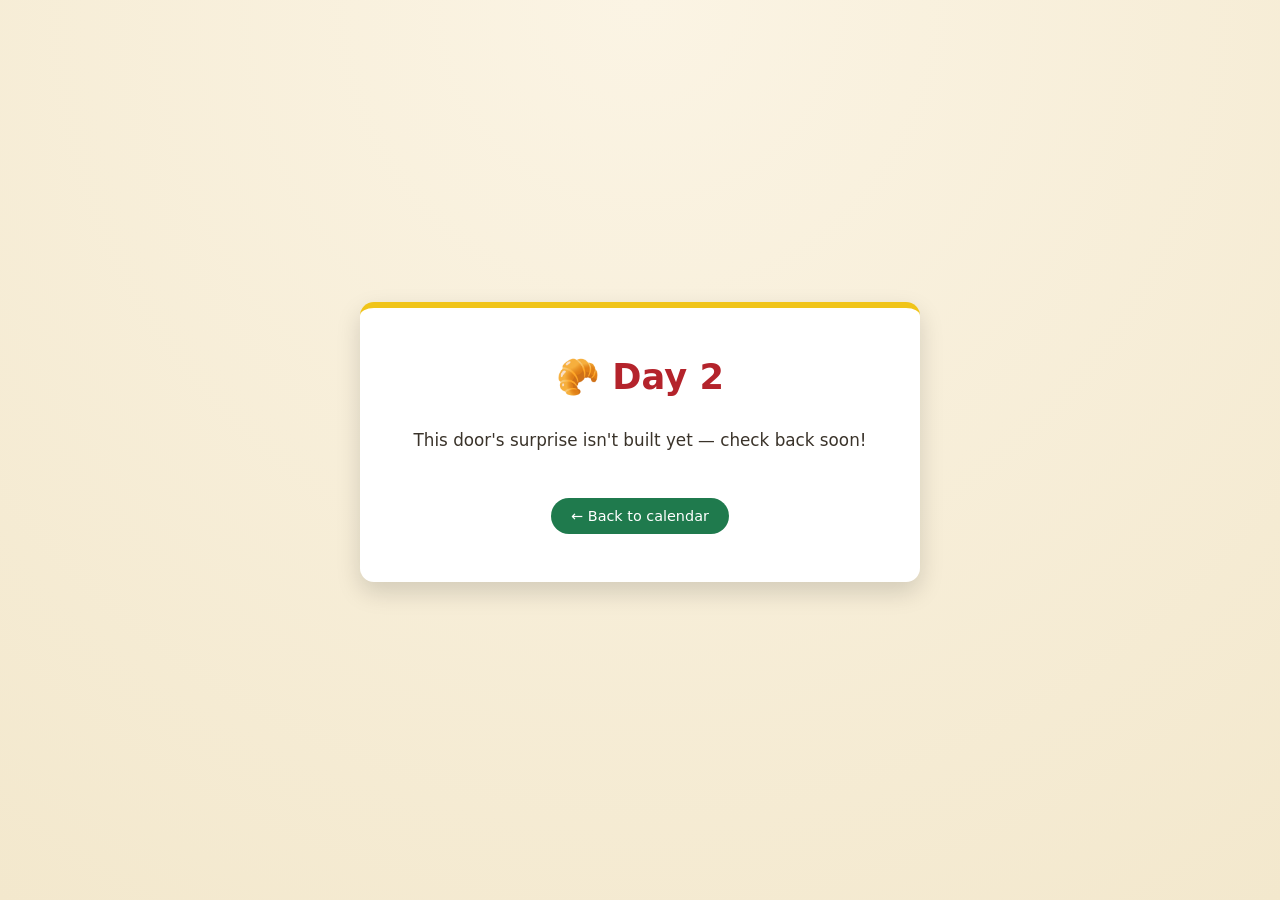
==== 2nd/index.html @ 5dfc1eef "Add advent calendar landing page and Day 1 (Sweeter than Yogurt) Christmas-themed calendar landing p" ====
<!doctype html>
<html lang="en">
<head>
<meta charset="UTF-8">
<meta name="viewport" content="width=device-width, initial-scale=1, viewport-fit=cover">
<title>Day 2 — Coming soon</title>
<link rel="stylesheet" href="../styles.css">
</head>
<body>
  <div class="day-page">
    <h2>🥐 Day 2</h2>
    <p>This door's surprise isn't built yet — check back soon!</p>
    <a class="back-link" href="../index.html">← Back to calendar</a>
  </div>
<script src="../snow.js"></script>
</body>
</html>
---- styles.css ----
:root {
  --bg: #0c3b25;
  --bg-deep: #062015;
  --panel: #ffffff;
  --accent: #f0c419;
  --accent-soft: #ffe28a;
  --red: #b4232b;
  --red-deep: #8a1a20;
  --green: #1f7a4d;
  --green-deep: #0f4a2d;
  --text: #fff8e7;
  --text-dim: #cfe3d4;
  --radius: 14px;
  --shadow: 0 10px 30px rgba(0, 0, 0, 0.45);
}

@media (prefers-color-scheme: light) {
  :root {
    --bg: #fbf4e4;
    --bg-deep: #f3e8cd;
    --panel: #ffffff;
    --text: #27221a;
    --text-dim: #5c564a;
    --shadow: 0 10px 24px rgba(0, 0, 0, 0.15);
  }
}

* {
  box-sizing: border-box;
}

html, body {
  margin: 0;
  padding: 0;
}

body {
  background: radial-gradient(circle at top, var(--bg) 0%, var(--bg-deep) 100%);
  color: var(--text);
  font-family: "Segoe UI", system-ui, -apple-system, Roboto, Helvetica, Arial, sans-serif;
  min-height: 100vh;
  display: flex;
  flex-direction: column;
  align-items: center;
  justify-content: center;
  padding: 48px 16px 64px;
  position: relative;
  overflow-x: hidden;
}

/* ---- falling emoji snow ---- */
#snow-container {
  position: fixed;
  inset: 0;
  pointer-events: none;
  overflow: hidden;
  z-index: 0;
}

.snowflake {
  position: absolute;
  top: -10%;
  animation-name: fall;
  animation-timing-function: linear;
  animation-iteration-count: infinite;
  will-change: transform;
  filter: drop-shadow(0 2px 2px rgba(0, 0, 0, 0.25));
}

@keyframes fall {
  0% {
    transform: translateY(0) translateX(0) rotate(0deg);
  }
  50% {
    transform: translateY(55vh) translateX(18px) rotate(160deg);
  }
  100% {
    transform: translateY(115vh) translateX(-12px) rotate(360deg);
  }
}

/* ---- layout ---- */
.header,
.grid,
.day-page,
.test-toggle,
.footer-note {
  position: relative;
  z-index: 1;
}

.header {
  text-align: center;
  margin-bottom: 48px;
}

.header h1 {
  font-size: clamp(2rem, 4vw, 3.6rem);
  margin: 0 0 12px;
  letter-spacing: 0.5px;
  color: var(--accent);
  text-shadow: 0 2px 10px rgba(0, 0, 0, 0.4);
}

.header p {
  color: var(--text-dim);
  margin: 0;
  font-size: clamp(0.95rem, 1.2vw, 1.2rem);
}

.grid {
  display: grid;
  grid-template-columns: repeat(auto-fit, minmax(170px, 1fr));
  gap: 32px;
  width: 100%;
  max-width: 1100px;
}

/* ---- advent door ---- */
.door-wrapper {
  position: relative;
  aspect-ratio: 1 / 1;
  perspective: 900px;
  text-decoration: none;
  display: block;
}

.door-frame {
  position: absolute;
  inset: 0;
  border-radius: var(--radius);
  background: linear-gradient(145deg, var(--green), var(--green-deep));
  box-shadow: inset 0 0 0 2px rgba(255, 255, 255, 0.15);
  display: flex;
  align-items: center;
  justify-content: center;
  font-size: clamp(1.6rem, 6vw, 2.1rem);
}

.door-panel {
  position: absolute;
  inset: 0;
  border-radius: var(--radius);
  background: linear-gradient(155deg, var(--red) 0%, var(--red-deep) 100%);
  border: 2px solid var(--accent);
  box-shadow: var(--shadow);
  display: flex;
  align-items: center;
  justify-content: center;
  font-size: clamp(1.6rem, 6vw, 2.2rem);
  font-weight: 700;
  color: var(--accent-soft);
  transform-origin: left center;
  transform-style: preserve-3d;
  backface-visibility: hidden;
  transition: transform 0.55s cubic-bezier(0.3, 0.1, 0.3, 1), box-shadow 0.3s ease;
}

.door-panel::after {
  content: "";
  position: absolute;
  top: 8px;
  right: 10px;
  width: 6px;
  height: 6px;
  border-radius: 50%;
  background: var(--accent);
  box-shadow: 0 0 6px var(--accent);
}

.door-wrapper.unlocked:hover .door-panel,
.door-wrapper.unlocked:focus-visible .door-panel {
  transform: rotateY(-115deg);
  box-shadow: -10px 10px 24px rgba(0, 0, 0, 0.5);
}

.door-wrapper.locked .door-panel {
  background: linear-gradient(155deg, #4b4b4b, #2c2c2c);
  border-color: transparent;
  color: var(--text-dim);
  cursor: not-allowed;
}

.door-wrapper.locked .door-frame {
  background: linear-gradient(145deg, #333, #1a1a1a);
}

.lock-icon {
  position: absolute;
  bottom: 8px;
  right: 10px;
  font-size: 0.85rem;
  opacity: 0.8;
}

.footer-note {
  margin-top: 36px;
  text-align: center;
  color: var(--text-dim);
  font-size: 0.85rem;
  max-width: 480px;
  line-height: 1.5;
}

.test-toggle {
  margin-top: 20px;
  display: flex;
  align-items: center;
  gap: 8px;
  font-size: 0.8rem;
  color: var(--text-dim);
}

.test-toggle input {
  accent-color: var(--accent);
}

/* ---- day page ---- */
.day-page {
  width: 100%;
  max-width: 560px;
  background: var(--panel);
  border-radius: var(--radius);
  box-shadow: var(--shadow);
  padding: clamp(24px, 6vw, 48px);
  text-align: center;
  color: #27221a;
  border-top: 6px solid var(--accent);
}

.day-page h2 {
  font-size: clamp(1.6rem, 5vw, 2.2rem);
  margin-top: 0;
  color: var(--red);
}

.day-page p {
  color: #3a332a;
  line-height: 1.6;
  font-size: 1.05rem;
}

.back-link {
  display: inline-block;
  margin-top: 28px;
  color: #fff;
  background: var(--green);
  text-decoration: none;
  font-size: 0.9rem;
  padding: 10px 20px;
  border-radius: 999px;
  transition: opacity 0.2s ease, transform 0.2s ease;
}

.back-link:hover {
  opacity: 0.85;
  transform: translateY(-2px);
}
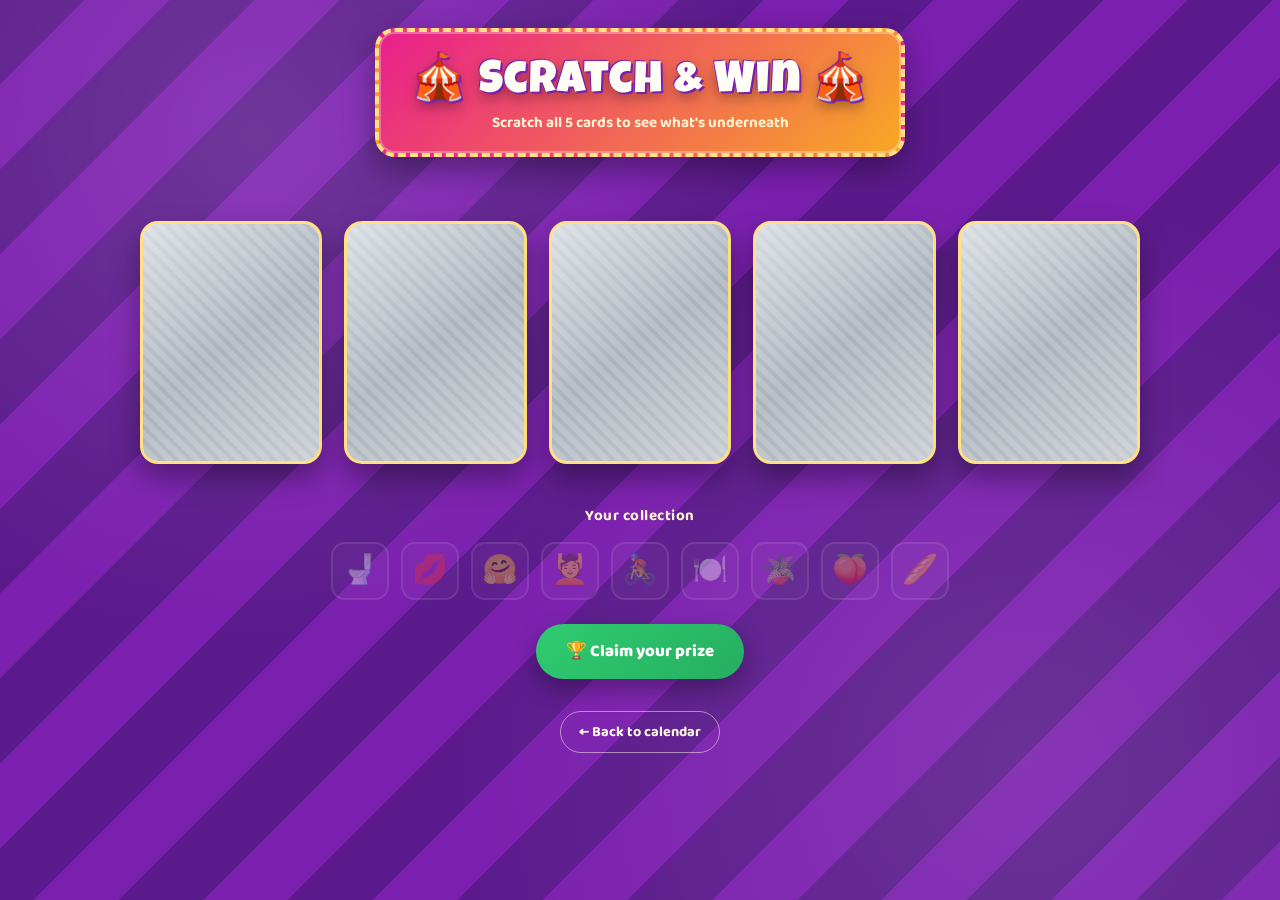
==== commit 9f129db4: "Add Day 2 scratch-and-win game with weighted reward system Carnival-themed scratch-card page: 5 card" ====
--- a/2nd/index.html
+++ b/2nd/index.html
@@ -3,15 +3,779 @@
 <head>
 <meta charset="UTF-8">
 <meta name="viewport" content="width=device-width, initial-scale=1, viewport-fit=cover">
-<title>Day 2 — Coming soon</title>
-<link rel="stylesheet" href="../styles.css">
+<title>Day 2 — Scratch & Win</title>
+<link rel="preconnect" href="https://fonts.googleapis.com">
+<link rel="preconnect" href="https://fonts.gstatic.com" crossorigin>
+<link href="https://fonts.googleapis.com/css2?family=Baloo+2:wght@700;800&family=Luckiest+Guy&display=swap" rel="stylesheet">
+<style>
+  * { box-sizing: border-box; }
+
+  html, body {
+    margin: 0;
+    padding: 0;
+    height: 100%;
+  }
+
+  body {
+    min-height: 100vh;
+    font-family: "Baloo 2", "Segoe UI", system-ui, sans-serif;
+    display: flex;
+    flex-direction: column;
+    align-items: center;
+    text-align: center;
+    padding: 28px 16px 40px;
+    position: relative;
+    overflow-x: hidden;
+    background:
+      radial-gradient(circle at 20% 15%, rgba(255, 255, 255, 0.12), transparent 40%),
+      radial-gradient(circle at 80% 85%, rgba(255, 255, 255, 0.1), transparent 45%),
+      repeating-linear-gradient(135deg, #5b1a8c 0px, #5b1a8c 60px, #7a1fae 60px, #7a1fae 120px);
+    color: #fff8e7;
+  }
+
+  #confetti-container {
+    position: fixed;
+    inset: 0;
+    pointer-events: none;
+    overflow: hidden;
+    z-index: 0;
+  }
+
+  .confetti-piece {
+    position: absolute;
+    top: -10%;
+    animation-name: confetti-fall;
+    animation-timing-function: linear;
+    animation-iteration-count: infinite;
+    will-change: transform;
+  }
+
+  @keyframes confetti-fall {
+    0% { transform: translateY(0) translateX(0) rotate(0deg); }
+    50% { transform: translateY(55vh) translateX(22px) rotate(200deg); }
+    100% { transform: translateY(115vh) translateX(-16px) rotate(400deg); }
+  }
+
+  .title-block,
+  .scratch-grid,
+  .actions {
+    position: relative;
+    z-index: 1;
+  }
+
+  .title-block {
+    display: inline-block;
+    margin-bottom: 64px;
+    padding: 18px 32px;
+    border-radius: 20px;
+    background: linear-gradient(135deg, #e91e8c 0%, #f9a825 100%);
+    border: 4px dashed #ffe082;
+    box-shadow: 0 12px 30px rgba(0, 0, 0, 0.35), inset 0 0 0 2px rgba(255, 255, 255, 0.3);
+  }
+
+  h2 {
+    margin: 0;
+    font-family: "Luckiest Guy", cursive;
+    font-weight: 400;
+    letter-spacing: 1.5px;
+    font-size: clamp(1.9rem, 5.5vw, 2.8rem);
+    color: #fffdf6;
+    text-shadow: 2px 2px 0 #7a1fae, -1px -1px 0 #7a1fae, 0 6px 14px rgba(0, 0, 0, 0.35);
+  }
+
+  .subtitle {
+    margin: 6px 0 0;
+    font-size: 0.95rem;
+    font-weight: 700;
+    color: #fff3cf;
+  }
+
+  .scratch-grid {
+    display: grid;
+    grid-template-columns: repeat(auto-fit, minmax(160px, 1fr));
+    gap: 22px;
+    width: 100%;
+    max-width: 1000px;
+    margin: 0 auto;
+  }
+
+  .scratch-slot {
+    position: relative;
+    aspect-ratio: 3 / 4;
+    border-radius: 18px;
+    overflow: hidden;
+    box-shadow: 0 14px 28px rgba(0, 0, 0, 0.35);
+    background: #fff;
+    touch-action: none;
+    border: 3px solid #ffe082;
+  }
+
+  .reward-layer {
+    position: absolute;
+    inset: 0;
+    display: flex;
+    align-items: center;
+    justify-content: center;
+    background: linear-gradient(160deg, #fff6e0, #ffd166);
+  }
+
+  .scratch-slot.is-lost .reward-layer {
+    background: linear-gradient(160deg, #e7e2da, #c9c2b6);
+  }
+
+  .scratch-slot.slot-win {
+    animation: slot-win-pulse 1s ease-in-out infinite;
+  }
+
+  @keyframes slot-win-pulse {
+    0%, 100% { box-shadow: 0 0 0 4px rgba(46, 204, 113, 0.0), 0 14px 28px rgba(0, 0, 0, 0.35); }
+    50% { box-shadow: 0 0 0 6px rgba(46, 204, 113, 0.7), 0 14px 28px rgba(0, 0, 0, 0.35); }
+  }
+
+  .reward-layer .reward-emoji {
+    font-size: clamp(2.6rem, 9vw, 3.6rem);
+    line-height: 1;
+  }
+
+  .scratch-canvas {
+    position: absolute;
+    inset: 0;
+    width: 100%;
+    height: 100%;
+    cursor: pointer;
+    transition: opacity 0.6s ease;
+  }
+
+  /* ---- stamp overlay ---- */
+  .stamp-overlay {
+    position: absolute;
+    inset: -10px;
+    display: flex;
+    align-items: center;
+    justify-content: center;
+    pointer-events: none;
+    z-index: 2;
+    opacity: 0;
+    transform: scale(0.7) rotate(-10deg);
+    transition: opacity 0.4s ease, transform 0.4s cubic-bezier(0.3, 1.4, 0.4, 1);
+  }
+
+  .stamp-overlay.show {
+    opacity: 1;
+    transform: scale(1) rotate(-8deg);
+  }
+
+  .stamp-overlay .stamp-text {
+    font-family: "Luckiest Guy", cursive;
+    font-weight: 400;
+    letter-spacing: 2px;
+    font-size: clamp(1.6rem, 5vw, 2.6rem);
+    padding: 14px 36px;
+    border: 5px solid currentColor;
+    border-radius: 16px;
+    background: rgba(255, 255, 255, 0.12);
+    backdrop-filter: blur(1px);
+  }
+
+  .stamp-overlay.won .stamp-text {
+    color: #2ecc71;
+    text-shadow: 0 0 10px rgba(46, 204, 113, 0.6);
+  }
+
+  .stamp-overlay.lost .stamp-text {
+    color: #e74c3c;
+    text-shadow: 0 0 10px rgba(231, 76, 60, 0.6);
+  }
+
+  /* ---- inventory ---- */
+  .inventory {
+    position: relative;
+    z-index: 1;
+    margin-top: 40px;
+    width: 100%;
+    max-width: 760px;
+  }
+
+  .inventory-title {
+    margin: 0 0 14px;
+    font-size: 0.95rem;
+    font-weight: 700;
+    color: #fff3cf;
+    letter-spacing: 0.5px;
+  }
+
+  .inventory-grid {
+    display: flex;
+    flex-wrap: wrap;
+    justify-content: center;
+    gap: 12px;
+  }
+
+  .inv-slot {
+    position: relative;
+    width: 58px;
+    height: 58px;
+    border-radius: 14px;
+    display: flex;
+    align-items: center;
+    justify-content: center;
+    font-size: 1.8rem;
+    background: rgba(255, 255, 255, 0.08);
+    border: 2px solid rgba(255, 255, 255, 0.25);
+    opacity: 0.4;
+    transition: opacity 0.3s ease, transform 0.3s ease, background 0.3s ease, border-color 0.3s ease, box-shadow 0.3s ease;
+  }
+
+  .inv-slot.collected {
+    opacity: 1;
+    background: rgba(255, 255, 255, 0.18);
+    border-color: #ffe082;
+    box-shadow: 0 0 14px rgba(255, 224, 130, 0.5);
+    transform: scale(1.08);
+  }
+
+  .inv-count {
+    position: absolute;
+    bottom: -6px;
+    right: -6px;
+    background: #e91e8c;
+    color: #fff;
+    font-size: 0.65rem;
+    font-weight: 800;
+    border-radius: 999px;
+    min-width: 18px;
+    height: 18px;
+    display: flex;
+    align-items: center;
+    justify-content: center;
+    padding: 0 4px;
+    border: 2px solid #fff3cf;
+  }
+
+  .claim-btn {
+    display: none;
+    margin-top: 24px;
+    border: none;
+    background: linear-gradient(135deg, #2ecc71, #27ae60);
+    color: #fff;
+    font-family: "Baloo 2", sans-serif;
+    font-weight: 800;
+    font-size: 1.05rem;
+    padding: 14px 30px;
+    border-radius: 999px;
+    cursor: pointer;
+    box-shadow: 0 10px 24px rgba(0, 0, 0, 0.3);
+    transition: transform 0.15s ease;
+  }
+
+  .claim-btn.visible {
+    display: inline-block;
+  }
+
+  .claim-btn:hover {
+    transform: translateY(-2px);
+  }
+
+  .claim-btn:active {
+    transform: scale(0.96);
+  }
+
+  .actions {
+    margin-top: 32px;
+  }
+
+  .back-link {
+    display: inline-block;
+    color: #fff8e7;
+    text-decoration: none;
+    font-size: 0.9rem;
+    font-weight: 700;
+    border: 1px solid rgba(255, 248, 231, 0.5);
+    padding: 8px 18px;
+    border-radius: 999px;
+  }
+</style>
 </head>
 <body>
-  <div class="day-page">
-    <h2>🥐 Day 2</h2>
-    <p>This door's surprise isn't built yet — check back soon!</p>
+  <div id="confetti-container"></div>
+
+  <div class="title-block">
+    <h2>🎪 Scratch &amp; Win 🎪</h2>
+    <p class="subtitle">Scratch all 5 cards to see what's underneath</p>
+  </div>
+
+  <div style="position: relative; width: 100%; max-width: 1000px;">
+    <div class="scratch-grid" id="scratchGrid">
+      <div class="scratch-slot" data-index="0">
+        <div class="reward-layer"></div>
+        <canvas class="scratch-canvas"></canvas>
+      </div>
+      <div class="scratch-slot" data-index="1">
+        <div class="reward-layer"></div>
+        <canvas class="scratch-canvas"></canvas>
+      </div>
+      <div class="scratch-slot" data-index="2">
+        <div class="reward-layer"></div>
+        <canvas class="scratch-canvas"></canvas>
+      </div>
+      <div class="scratch-slot" data-index="3">
+        <div class="reward-layer"></div>
+        <canvas class="scratch-canvas"></canvas>
+      </div>
+      <div class="scratch-slot" data-index="4">
+        <div class="reward-layer"></div>
+        <canvas class="scratch-canvas"></canvas>
+      </div>
+    </div>
+    <div class="stamp-overlay" id="stampOverlay"><div class="stamp-text" id="stampText"></div></div>
+  </div>
+
+  <div class="inventory">
+    <p class="inventory-title">Your collection</p>
+    <div class="inventory-grid" id="inventoryGrid"></div>
+    <button class="claim-btn" id="claimBtn">🏆 Claim your prize</button>
+  </div>
+
+  <div class="actions">
     <a class="back-link" href="../index.html">← Back to calendar</a>
   </div>
-<script src="../snow.js"></script>
+
+<script>
+  const REVEAL_THRESHOLD = 0.6; // auto-clear once this fraction is scratched
+  const BRUSH_RADIUS_CSS = 22; // px, in CSS pixels
+
+  const REWARD_TYPES = [
+    { key: "lost", label: "Lost", emoji: "🚽", weight: 25 },
+    { key: "kiss", label: "One Kiss", emoji: "💋", weight: 20 },
+    { key: "hug", label: "One Hug", emoji: "🤗", weight: 15 },
+    { key: "massage", label: "Massage Session", emoji: "💆", weight: 10 },
+    { key: "bike", label: "Bike Ride", emoji: "🚴", weight: 10 },
+    { key: "dinner", label: "All-Inclusive Autistic Dinner", emoji: "🍽️", weight: 10 },
+    { key: "plant", label: "Plant Gift", emoji: "🪴", weight: 5 },
+    { key: "yesday", label: "Yes Day in Bed", emoji: "🍑", weight: 3 },
+    { key: "french", label: "French Lesson", emoji: "🥖", weight: 2 },
+  ];
+
+  // Chance a round ends in a win at all. Which specific reward wins (when it
+  // does) is then chosen from WINNABLE_TYPES using the hierarchy above — the
+  // two are decided independently so the win rate can be tuned directly
+  // instead of emerging from 5-card-draw combinatorics.
+  const WIN_RATE = 0.7;
+  const WINNABLE_TYPES = REWARD_TYPES.filter((t) => t.key !== "lost");
+
+  function pickWeighted(list) {
+    const total = list.reduce((sum, t) => sum + t.weight, 0);
+    let r = Math.random() * total;
+    for (const type of list) {
+      if (r < type.weight) return type;
+      r -= type.weight;
+    }
+    return list[list.length - 1];
+  }
+
+  function shuffle(arr) {
+    const a = arr.slice();
+    for (let i = a.length - 1; i > 0; i--) {
+      const j = Math.floor(Math.random() * (i + 1));
+      [a[i], a[j]] = [a[j], a[i]];
+    }
+    return a;
+  }
+
+  // Builds one round's 5 card outcomes. First decides win/lose directly via
+  // WIN_RATE, then fills in the cards to match: exactly 3-of-a-kind for a
+  // win (plus 2 unrelated fillers), or a shuffle that's guaranteed to avoid
+  // any accidental 3-of-a-kind for a loss.
+  function generateRoundCards() {
+    const results = new Array(5);
+
+    if (Math.random() < WIN_RATE) {
+      const winType = pickWeighted(WINNABLE_TYPES);
+      const positions = shuffle([0, 1, 2, 3, 4]);
+      positions.slice(0, 3).forEach((pos) => {
+        results[pos] = winType;
+      });
+      const fillerPool = REWARD_TYPES.filter((t) => t.key !== winType.key);
+      positions.slice(3).forEach((pos) => {
+        results[pos] = pickWeighted(fillerPool);
+      });
+    } else {
+      for (let attempt = 0; attempt < 50; attempt++) {
+        const tally = {};
+        let valid = true;
+        for (let i = 0; i < 5; i++) {
+          const pick = pickWeighted(REWARD_TYPES);
+          const nextCount = (tally[pick.key] || 0) + 1;
+          if (pick.key !== "lost" && nextCount >= 3) {
+            valid = false;
+            break;
+          }
+          tally[pick.key] = nextCount;
+          results[i] = pick;
+        }
+        if (valid) break;
+      }
+      // Extremely unlikely fallback: guarantee every slot is filled even if
+      // 50 attempts somehow all failed, by padding with "lost" (never wins).
+      const lostType = REWARD_TYPES.find((t) => t.key === "lost");
+      for (let i = 0; i < 5; i++) {
+        if (!results[i]) results[i] = lostType;
+      }
+    }
+
+    return results;
+  }
+
+  function setupScratchCanvas(canvas) {
+    const dpr = window.devicePixelRatio || 1;
+    const rect = canvas.getBoundingClientRect();
+    canvas.width = Math.round(rect.width * dpr);
+    canvas.height = Math.round(rect.height * dpr);
+
+    const ctx = canvas.getContext("2d");
+    ctx.setTransform(dpr, 0, 0, dpr, 0, 0);
+
+    // Foil background
+    const grad = ctx.createLinearGradient(0, 0, rect.width, rect.height);
+    grad.addColorStop(0, "#d8dde2");
+    grad.addColorStop(0.5, "#aab2bb");
+    grad.addColorStop(1, "#c7ccd1");
+    ctx.fillStyle = grad;
+    ctx.fillRect(0, 0, rect.width, rect.height);
+
+    // Diagonal stripe texture
+    ctx.strokeStyle = "rgba(255,255,255,0.18)";
+    ctx.lineWidth = 6;
+    for (let x = -rect.height; x < rect.width; x += 14) {
+      ctx.beginPath();
+      ctx.moveTo(x, 0);
+      ctx.lineTo(x + rect.height, rect.height);
+      ctx.stroke();
+    }
+
+    canvas._ctx = ctx;
+    canvas._cssWidth = rect.width;
+    canvas._cssHeight = rect.height;
+    canvas._revealed = false;
+  }
+
+  function scratchAt(canvas, x, y) {
+    const ctx = canvas._ctx;
+    ctx.globalCompositeOperation = "destination-out";
+    ctx.fillStyle = "#000";
+    ctx.beginPath();
+    ctx.arc(x, y, BRUSH_RADIUS_CSS, 0, Math.PI * 2);
+    ctx.fill();
+  }
+
+  function scratchLine(canvas, x0, y0, x1, y1) {
+    const dist = Math.hypot(x1 - x0, y1 - y0);
+    const steps = Math.max(1, Math.ceil(dist / (BRUSH_RADIUS_CSS / 2)));
+    for (let i = 0; i <= steps; i++) {
+      const t = i / steps;
+      scratchAt(canvas, x0 + (x1 - x0) * t, y0 + (y1 - y0) * t);
+    }
+  }
+
+  function checkRevealProgress(canvas, onRevealed) {
+    if (canvas._revealed) return;
+    const ctx = canvas._ctx;
+    const sampleSize = 32;
+    const dpr = window.devicePixelRatio || 1;
+    let data;
+    try {
+      data = ctx.getImageData(0, 0, canvas.width, canvas.height);
+    } catch (e) {
+      return;
+    }
+    let cleared = 0;
+    const total = sampleSize * sampleSize;
+    const stepX = Math.max(1, Math.floor(canvas.width / sampleSize));
+    const stepY = Math.max(1, Math.floor(canvas.height / sampleSize));
+    let counted = 0;
+    for (let y = 0; y < canvas.height; y += stepY) {
+      for (let x = 0; x < canvas.width; x += stepX) {
+        const idx = (y * canvas.width + x) * 4 + 3;
+        if (data.data[idx] < 16) cleared++;
+        counted++;
+      }
+    }
+    if (counted > 0 && cleared / counted >= REVEAL_THRESHOLD) {
+      canvas._revealed = true;
+      canvas.style.opacity = "0";
+      setTimeout(() => {
+        canvas.style.pointerEvents = "none";
+      }, 650);
+      if (onRevealed) onRevealed();
+    }
+  }
+
+  function attachScratchHandlers(slot, onRevealed) {
+    const canvas = slot.querySelector(".scratch-canvas");
+    setupScratchCanvas(canvas);
+
+    let scratching = false;
+    let lastX = 0;
+    let lastY = 0;
+    let moveCount = 0;
+
+    function getPos(e) {
+      const rect = canvas.getBoundingClientRect();
+      return { x: e.clientX - rect.left, y: e.clientY - rect.top };
+    }
+
+    canvas.addEventListener("pointerdown", (e) => {
+      if (canvas._revealed) return;
+      canvas.setPointerCapture(e.pointerId);
+      scratching = true;
+      const pos = getPos(e);
+      lastX = pos.x;
+      lastY = pos.y;
+      scratchAt(canvas, pos.x, pos.y);
+    });
+
+    canvas.addEventListener("pointermove", (e) => {
+      if (!scratching || canvas._revealed) return;
+      const pos = getPos(e);
+      scratchLine(canvas, lastX, lastY, pos.x, pos.y);
+      lastX = pos.x;
+      lastY = pos.y;
+      moveCount++;
+      if (moveCount % 4 === 0) checkRevealProgress(canvas, onRevealed);
+    });
+
+    function stop(e) {
+      if (!scratching) return;
+      scratching = false;
+      checkRevealProgress(canvas, onRevealed);
+    }
+
+    canvas.addEventListener("pointerup", stop);
+    canvas.addEventListener("pointercancel", stop);
+    canvas.addEventListener("pointerleave", stop);
+
+    window.addEventListener("resize", () => {
+      if (canvas._revealed) return;
+      const rect = canvas.getBoundingClientRect();
+      const changed =
+        Math.abs(rect.width - canvas._cssWidth) > 1 ||
+        Math.abs(rect.height - canvas._cssHeight) > 1;
+      if (changed) setupScratchCanvas(canvas);
+    });
+  }
+
+  // --- assign a weighted-random reward to each of today's 5 cards ---
+  const slotEls = Array.from(document.querySelectorAll(".scratch-slot"));
+  let cardResults = [];
+  let lastRoundOutcome = null; // { won, type } of the most recently completed round
+
+  // --- inventory (persists across rounds for the whole session) ---
+  const inventoryGrid = document.getElementById("inventoryGrid");
+  const inventoryCounts = {};
+  const invSlotEls = {};
+
+  REWARD_TYPES.forEach((type) => {
+    inventoryCounts[type.key] = 0;
+    const el = document.createElement("div");
+    el.className = "inv-slot";
+    el.title = type.label;
+    el.innerHTML = type.emoji;
+    inventoryGrid.appendChild(el);
+    invSlotEls[type.key] = el;
+  });
+
+  function updateInventorySlot(key) {
+    const el = invSlotEls[key];
+    el.classList.add("collected");
+    let badge = el.querySelector(".inv-count");
+    if (!badge) {
+      badge = document.createElement("span");
+      badge.className = "inv-count";
+      el.appendChild(badge);
+    }
+    badge.textContent = "×" + inventoryCounts[key];
+  }
+
+  // --- round tracking ---
+  let revealedTotal = 0;
+  const stampOverlay = document.getElementById("stampOverlay");
+  const stampText = document.getElementById("stampText");
+  const claimBtn = document.getElementById("claimBtn");
+  claimBtn.classList.add("visible");
+
+  function handleCardRevealed(index) {
+    revealedTotal++;
+    if (revealedTotal === slotEls.length) onAllRevealed();
+  }
+
+  function computeRoundOutcome() {
+    const tally = {};
+    cardResults.forEach((r) => {
+      if (r.key === "lost") return;
+      tally[r.key] = (tally[r.key] || 0) + 1;
+    });
+    let winningType = null;
+    for (const type of REWARD_TYPES) {
+      if (tally[type.key] >= 3) {
+        winningType = type;
+        break;
+      }
+    }
+    return { won: !!winningType, type: winningType };
+  }
+
+  function onAllRevealed() {
+    const outcome = computeRoundOutcome();
+    lastRoundOutcome = outcome;
+
+    if (outcome.won) {
+      slotEls.forEach((slot, i) => {
+        if (cardResults[i].key === outcome.type.key) slot.classList.add("slot-win");
+      });
+      inventoryCounts[outcome.type.key]++;
+      updateInventorySlot(outcome.type.key);
+      stampOverlay.classList.add("show", "won");
+      stampText.textContent = "🎉 You win: " + outcome.type.label + "! 🎉";
+    } else {
+      inventoryCounts.lost++;
+      updateInventorySlot("lost");
+      stampOverlay.classList.add("show", "lost");
+      stampText.textContent = "😅 No match — try again!";
+    }
+
+    setTimeout(startNewRound, 2800);
+  }
+
+  function startNewRound() {
+    stampOverlay.classList.remove("show", "won", "lost");
+    revealedTotal = 0;
+    cardResults = generateRoundCards();
+
+    slotEls.forEach((slot, i) => {
+      const result = cardResults[i];
+      slot.classList.remove("is-lost", "slot-win");
+      if (result.key === "lost") slot.classList.add("is-lost");
+
+      const layer = slot.querySelector(".reward-layer");
+      layer.innerHTML = '<span class="reward-emoji">' + result.emoji + "</span>";
+
+      const canvas = slot.querySelector(".scratch-canvas");
+      // Snap back to fully opaque instantly, bypassing the reveal fade
+      // transition — otherwise the new round's emoji is visible underneath
+      // while the fresh foil fades in from opacity 0.
+      canvas.style.transition = "none";
+      setupScratchCanvas(canvas);
+      canvas.style.opacity = "1";
+      canvas.style.pointerEvents = "auto";
+      void canvas.offsetWidth; // force reflow so the "none" transition applies
+      canvas.style.transition = "";
+    });
+  }
+
+  slotEls.forEach((slot, i) => {
+    attachScratchHandlers(slot, () => handleCardRevealed(i));
+  });
+
+  startNewRound();
+
+  // --- claim & download summary image ---
+  claimBtn.addEventListener("click", () => {
+    const canvas = document.createElement("canvas");
+    const W = 1000, H = 680;
+    canvas.width = W;
+    canvas.height = H;
+    const ctx = canvas.getContext("2d");
+
+    const bg = ctx.createLinearGradient(0, 0, W, H);
+    bg.addColorStop(0, "#5b1a8c");
+    bg.addColorStop(1, "#7a1fae");
+    ctx.fillStyle = bg;
+    ctx.fillRect(0, 0, W, H);
+
+    ctx.textAlign = "center";
+    ctx.fillStyle = "#ffe082";
+    ctx.font = "700 46px 'Baloo 2', sans-serif";
+    ctx.fillText("🎪 Scratch & Win — Day 2 🎪", W / 2, 90);
+
+    ctx.fillStyle = "#ffffff";
+    ctx.font = "700 28px 'Baloo 2', sans-serif";
+    ctx.fillText("Your collection so far", W / 2, 150);
+
+    const invCols = 3;
+    const invCellW = 260, invCellH = 150;
+    const invStartX = (W - invCellW * invCols) / 2 + invCellW / 2;
+    const invStartY = 250;
+    REWARD_TYPES.forEach((type, i) => {
+      const col = i % invCols;
+      const row = Math.floor(i / invCols);
+      const cx = invStartX + col * invCellW;
+      const cy = invStartY + row * invCellH;
+      const collected = inventoryCounts[type.key] > 0;
+
+      ctx.globalAlpha = collected ? 1 : 0.35;
+      ctx.fillStyle = collected ? "rgba(255,255,255,0.18)" : "rgba(255,255,255,0.06)";
+      ctx.beginPath();
+      ctx.roundRect(cx - 110, cy - 55, 220, 110, 16);
+      ctx.fill();
+
+      ctx.font = "54px sans-serif";
+      ctx.fillStyle = "#fff";
+      ctx.fillText(type.emoji, cx, collected ? cy - 2 : cy + 10);
+
+      if (collected) {
+        ctx.font = "600 15px 'Baloo 2', sans-serif";
+        ctx.fillStyle = "#fff3cf";
+        wrapText(ctx, type.label + " ×" + inventoryCounts[type.key], cx, cy + 32, 200, 16);
+      }
+      ctx.globalAlpha = 1;
+    });
+
+    ctx.font = "600 16px 'Baloo 2', sans-serif";
+    ctx.fillStyle = "#fff3cf";
+    ctx.fillText(new Date().toLocaleDateString(), W / 2, H - 30);
+
+    const link = document.createElement("a");
+    link.download = "day2-scratch-results.png";
+    link.href = canvas.toDataURL("image/png");
+    link.click();
+  });
+
+  function wrapText(ctx, text, x, y, maxWidth, lineHeight) {
+    const words = text.split(" ");
+    let line = "";
+    let lines = [];
+    for (const word of words) {
+      const test = line ? line + " " + word : word;
+      if (ctx.measureText(test).width > maxWidth && line) {
+        lines.push(line);
+        line = word;
+      } else {
+        line = test;
+      }
+    }
+    if (line) lines.push(line);
+    const startY = y - ((lines.length - 1) * lineHeight) / 2;
+    lines.forEach((l, i) => ctx.fillText(l, x, startY + i * lineHeight));
+  }
+
+  (function confetti() {
+    const EMOJIS = ["🎉", "🎊", "✨", "⭐", "🎟️"];
+    const container = document.getElementById("confetti-container");
+    const count = window.innerWidth < 600 ? 16 : 28;
+    for (let i = 0; i < count; i++) {
+      const span = document.createElement("span");
+      span.className = "confetti-piece";
+      span.textContent = EMOJIS[Math.floor(Math.random() * EMOJIS.length)];
+      span.style.left = Math.random() * 100 + "vw";
+      const duration = 8 + Math.random() * 10;
+      const delay = Math.random() * duration;
+      span.style.animationDuration = duration + "s";
+      span.style.animationDelay = "-" + delay + "s";
+      span.style.fontSize = 14 + Math.random() * 16 + "px";
+      span.style.opacity = 0.5 + Math.random() * 0.4;
+      container.appendChild(span);
+    }
+  })();
+</script>
 </body>
 </html>
